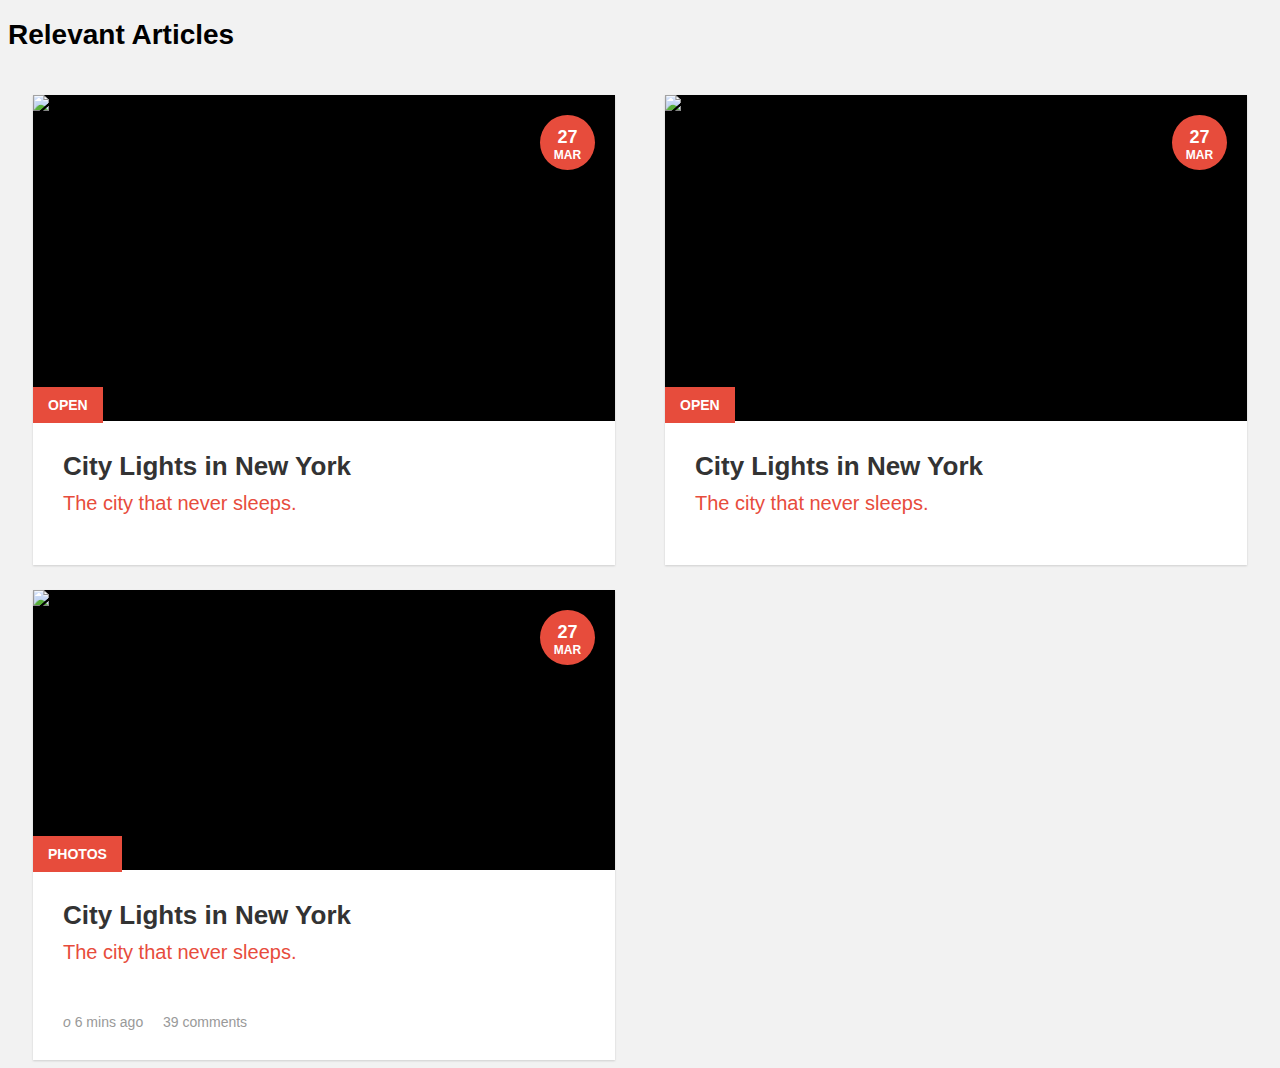
==== Extension/print.html @ 055b7d40 "Articles Page Works" ====
<!DOCTYPE html>
<html lang="en">
<head>
    <meta charset="UTF-8">
    <meta name="viewport" content="width=device-width, initial-scale=1.0">
    <meta http-equiv="X-UA-Compatible" content="ie=edge">
    <title>Articles</title>
    <link rel="stylesheet" href="print.css">
    <script src="./jquery-3.4.1.min.js"></script>
    <script src="print.js"></script>
</head>

<body>
    <h1 class="center">Relevant Articles</h1>

    <div class="container" id="container-1">
        <div class="column" id="column-1">
            <!--NEWS Post-->
            <div class="post-module" id="post-module-1">
                <!-- Post Thumbnail-->
                <div class="thumbnail" id="thumbnail-1">
                    <div class="date">
                        <div class="day" id="day-1">27</div>
                        <div class="month" id="month-1">Mar</div>
                    </div>
                    <img src="https://s3-us-west-2.amazonaws.com/s.cdpn.io/169963/photo-1429043794791-eb8f26f44081.jpeg" id="img-1" />
                </div>
                <!-- Post Content-->
                <div class="post-content" id="post-content-1">
                    <div class="category" id="source-1">Open</div>
                    <h1 class="title" id="title-1">City Lights in New York</h1>
                    <h2 class="sub_title" id="author-1">The city that never sleeps.</h2>
                    <p class="description" id="desc-1">New York, the largest city in the U.S., is an architectural marvel with plenty of
                        historic monuments, magnificent buildings and countless dazzling skyscrapers.</p>
                </div>
            </div>
        </div>

        <div class="column" id="column-1">
            <!--NEWS Post-->
            <div class="post-module" id="post-module-1">
                <!-- Post Thumbnail-->
                <div class="thumbnail" id="thumbnail-1">
                    <div class="date">
                        <div class="day" id="day-1">27</div>
                        <div class="month" id="month-1">Mar</div>
                    </div>
                    <img src="https://s3-us-west-2.amazonaws.com/s.cdpn.io/169963/photo-1429043794791-eb8f26f44081.jpeg" id="img-1" />
                </div>
                <!-- Post Content-->
                <div class="post-content" id="post-content-1">
                    <div class="category" id="source-1">Open</div>
                    <h1 class="title" id="title-1">City Lights in New York</h1>
                    <h2 class="sub_title" id="author-1">The city that never sleeps.</h2>
                    <p class="description" id="desc-1">New York, the largest city in the U.S., is an architectural marvel with plenty of
                        historic monuments, magnificent buildings and countless dazzling skyscrapers.</p>
                </div>
            </div>
        </div>

        <div class="column">
            <!-- Post-->
            <div class="post-module">
                <!-- Thumbnail-->
                <div class="thumbnail">
                    <div class="date">
                        <div class="day">27</div>
                        <div class="month">Mar</div>
                    </div><img
                        src="https://s3-us-west-2.amazonaws.com/s.cdpn.io/169963/photo-1429043794791-eb8f26f44081.jpeg" />
                </div>
                <!-- Post Content-->
                <div class="post-content">
                    <div class="category">Photos</div>
                    <h1 class="title">City Lights in New York</h1>
                    <h2 class="sub_title">The city that never sleeps.</h2>
                    <p class="description">New York, the largest city in the U.S., is an architectural marvel with plenty of
                        historic monuments, magnificent buildings and countless dazzling skyscrapers.</p>
                    <div class="post-meta"><span class="timestamp"><i class="fa fa-clock-">o</i> 6 mins ago</span><span
                            class="comments"><i class="fa fa-comments"></i><a href="#"> 39 comments</a></span></div>
                </div>
            </div>
        </div>
    </div>
</body>
</html>
---- Extension/print.css ----
body {
    background: #f2f2f2;
    font-family: 'proxima-nova-soft', sans-serif;
    font-size: 14px;
    -webkit-font-smoothing: antialiased;
    -moz-osx-font-smoothing: grayscale;
  }
  .post-module {
    position: relative;
    z-index: 1;
    display: block;
    background: #FFFFFF;
    min-width: 270px;
    height: 470px;
    -webkit-box-shadow: 0px 1px 2px 0px rgba(0, 0, 0, 0.15);
    -moz-box-shadow: 0px 1px 2px 0px rgba(0, 0, 0, 0.15);
    box-shadow: 0px 1px 2px 0px rgba(0, 0, 0, 0.15);
    -webkit-transition: all 0.3s linear 0s;
    -moz-transition: all 0.3s linear 0s;
    -ms-transition: all 0.3s linear 0s;
    -o-transition: all 0.3s linear 0s;
    transition: all 0.3s linear 0s;
  }
  .post-module:hover,
  .hover {
    -webkit-box-shadow: 0px 1px 35px 0px rgba(0, 0, 0, 0.3);
    -moz-box-shadow: 0px 1px 35px 0px rgba(0, 0, 0, 0.3);
    box-shadow: 0px 1px 35px 0px rgba(0, 0, 0, 0.3);
  }
  .post-module:hover .thumbnail img,
  .hover .thumbnail img {
    -webkit-transform: scale(1.1);
    -moz-transform: scale(1.1);
    transform: scale(1.1);
    opacity: 0.6;
  }
  .post-module .thumbnail {
    background: #000000;
    height: 400px;
    overflow: hidden;
  }
  .post-module .thumbnail .date {
    position: absolute;
    top: 20px;
    right: 20px;
    z-index: 1;
    background: #e74c3c;
    width: 55px;
    height: 55px;
    padding: 12.5px 0;
    -webkit-border-radius: 100%;
    -moz-border-radius: 100%;
    border-radius: 100%;
    color: #FFFFFF;
    font-weight: 700;
    text-align: center;
    -webkti-box-sizing: border-box;
    -moz-box-sizing: border-box;
    box-sizing: border-box;
  }
  .post-module .thumbnail .date .day {
    font-size: 18px;
  }
  .post-module .thumbnail .date .month {
    font-size: 12px;
    text-transform: uppercase;
  }
  .post-module .thumbnail img {
    display: block;
    width: 120%;
    -webkit-transition: all 0.3s linear 0s;
    -moz-transition: all 0.3s linear 0s;
    -ms-transition: all 0.3s linear 0s;
    -o-transition: all 0.3s linear 0s;
    transition: all 0.3s linear 0s;
  }
  .post-module .post-content {
    position: absolute;
    bottom: 0;
    background: #FFFFFF;
    width: 100%;
    padding: 30px;
    -webkti-box-sizing: border-box;
    -moz-box-sizing: border-box;
    box-sizing: border-box;
    -webkit-transition: all 0.3s cubic-bezier(0.37, 0.75, 0.61, 1.05) 0s;
    -moz-transition: all 0.3s cubic-bezier(0.37, 0.75, 0.61, 1.05) 0s;
    -ms-transition: all 0.3s cubic-bezier(0.37, 0.75, 0.61, 1.05) 0s;
    -o-transition: all 0.3s cubic-bezier(0.37, 0.75, 0.61, 1.05) 0s;
    transition: all 0.3s cubic-bezier(0.37, 0.75, 0.61, 1.05) 0s;
  }
  .post-module .post-content .category {
    position: absolute;
    top: -34px;
    left: 0;
    background: #e74c3c;
    padding: 10px 15px;
    color: #FFFFFF;
    font-size: 14px;
    font-weight: 600;
    text-transform: uppercase;
  }
  .post-module .post-content .title {
    margin: 0;
    padding: 0 0 10px;
    color: #333333;
    font-size: 26px;
    font-weight: 700;
  }
  .post-module .post-content .sub_title {
    margin: 0;
    padding: 0 0 20px;
    color: #e74c3c;
    font-size: 20px;
    font-weight: 400;
  }
  .post-module .post-content .description {
    display: none;
    color: #666666;
    font-size: 14px;
    line-height: 1.8em;
  }
  .post-module .post-content .post-meta {
    margin: 30px 0 0;
    color: #999999;
  }
  .post-module .post-content .post-meta .timestamp {
    margin: 0 16px 0 0;
  }
  .post-module .post-content .post-meta a {
    color: #999999;
    text-decoration: none;
  }
  .hover .post-content .description {
    display: block !important;
    height: auto !important;
    opacity: 1 !important;
  }
  .container {
    max-width: auto;
    min-width: 640px;
    margin: 0 auto;
  }
  .container:before,
  .container:after {
    content: '';
    display: block;
    clear: both;
  }
  .container .column {
    width: 50%;
    padding: 0px 25px;
    padding-top: 25px;
    -webkti-box-sizing: border-box;
    -moz-box-sizing: border-box;
    box-sizing: border-box;
    float: left;
  }
  .container .column .demo-title {
    margin: 0 0 15px;
    color: #666666;
    font-size: 18px;
    font-weight: bold;
    text-transform: uppercase;
  }
  .container .info {
    width: 300px;
    margin: 50px auto;
    text-align: center;
  }
  .container .info h1 {
    margin: 0 0 15px;
    padding: 0;
    font-size: 24px;
    font-weight: bold;
    color: #333333;
  }
  .container .info span {
    color: #666666;
    font-size: 12px;
  }
  .container .info span a {
    color: #000000;
    text-decoration: none;
  }
  .container .info span .fa {
    color: #e74c3c;
  }
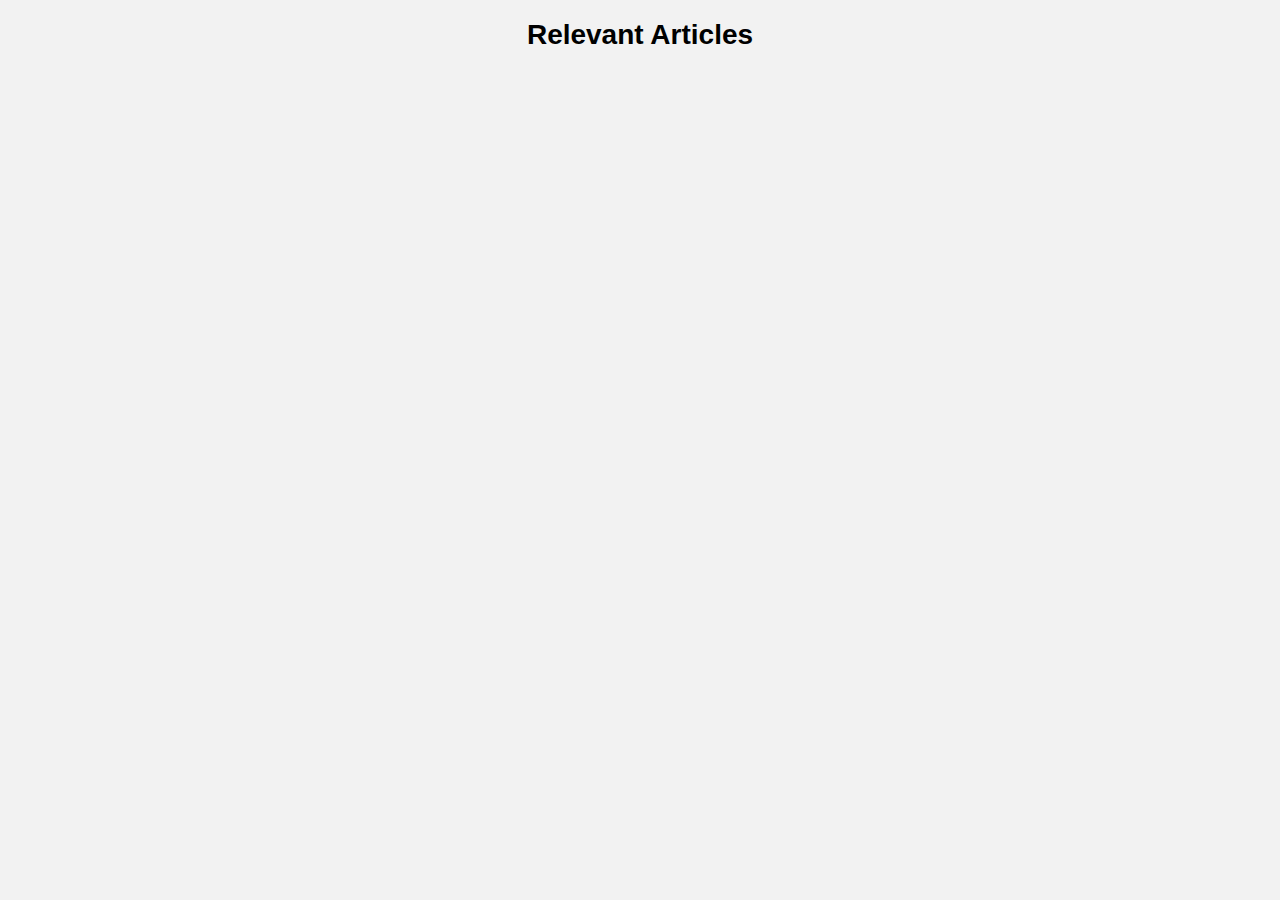
==== commit c4d0cd0e: "UI Improvements and Bug Fixes" ====
--- a/Extension/print.html
+++ b/Extension/print.html
@@ -11,76 +11,9 @@
 </head>
 
 <body>
-    <h1 class="center">Relevant Articles</h1>
+    <h1 style="text-align: center;">Relevant Articles</h1>
 
     <div class="container" id="container-1">
-        <div class="column" id="column-1">
-            <!--NEWS Post-->
-            <div class="post-module" id="post-module-1">
-                <!-- Post Thumbnail-->
-                <div class="thumbnail" id="thumbnail-1">
-                    <div class="date">
-                        <div class="day" id="day-1">27</div>
-                        <div class="month" id="month-1">Mar</div>
-                    </div>
-                    <img src="https://s3-us-west-2.amazonaws.com/s.cdpn.io/169963/photo-1429043794791-eb8f26f44081.jpeg" id="img-1" />
-                </div>
-                <!-- Post Content-->
-                <div class="post-content" id="post-content-1">
-                    <div class="category" id="source-1">Open</div>
-                    <h1 class="title" id="title-1">City Lights in New York</h1>
-                    <h2 class="sub_title" id="author-1">The city that never sleeps.</h2>
-                    <p class="description" id="desc-1">New York, the largest city in the U.S., is an architectural marvel with plenty of
-                        historic monuments, magnificent buildings and countless dazzling skyscrapers.</p>
-                </div>
-            </div>
-        </div>
-
-        <div class="column" id="column-1">
-            <!--NEWS Post-->
-            <div class="post-module" id="post-module-1">
-                <!-- Post Thumbnail-->
-                <div class="thumbnail" id="thumbnail-1">
-                    <div class="date">
-                        <div class="day" id="day-1">27</div>
-                        <div class="month" id="month-1">Mar</div>
-                    </div>
-                    <img src="https://s3-us-west-2.amazonaws.com/s.cdpn.io/169963/photo-1429043794791-eb8f26f44081.jpeg" id="img-1" />
-                </div>
-                <!-- Post Content-->
-                <div class="post-content" id="post-content-1">
-                    <div class="category" id="source-1">Open</div>
-                    <h1 class="title" id="title-1">City Lights in New York</h1>
-                    <h2 class="sub_title" id="author-1">The city that never sleeps.</h2>
-                    <p class="description" id="desc-1">New York, the largest city in the U.S., is an architectural marvel with plenty of
-                        historic monuments, magnificent buildings and countless dazzling skyscrapers.</p>
-                </div>
-            </div>
-        </div>
-
-        <div class="column">
-            <!-- Post-->
-            <div class="post-module">
-                <!-- Thumbnail-->
-                <div class="thumbnail">
-                    <div class="date">
-                        <div class="day">27</div>
-                        <div class="month">Mar</div>
-                    </div><img
-                        src="https://s3-us-west-2.amazonaws.com/s.cdpn.io/169963/photo-1429043794791-eb8f26f44081.jpeg" />
-                </div>
-                <!-- Post Content-->
-                <div class="post-content">
-                    <div class="category">Photos</div>
-                    <h1 class="title">City Lights in New York</h1>
-                    <h2 class="sub_title">The city that never sleeps.</h2>
-                    <p class="description">New York, the largest city in the U.S., is an architectural marvel with plenty of
-                        historic monuments, magnificent buildings and countless dazzling skyscrapers.</p>
-                    <div class="post-meta"><span class="timestamp"><i class="fa fa-clock-">o</i> 6 mins ago</span><span
-                            class="comments"><i class="fa fa-comments"></i><a href="#"> 39 comments</a></span></div>
-                </div>
-            </div>
-        </div>
     </div>
 </body>
 </html>